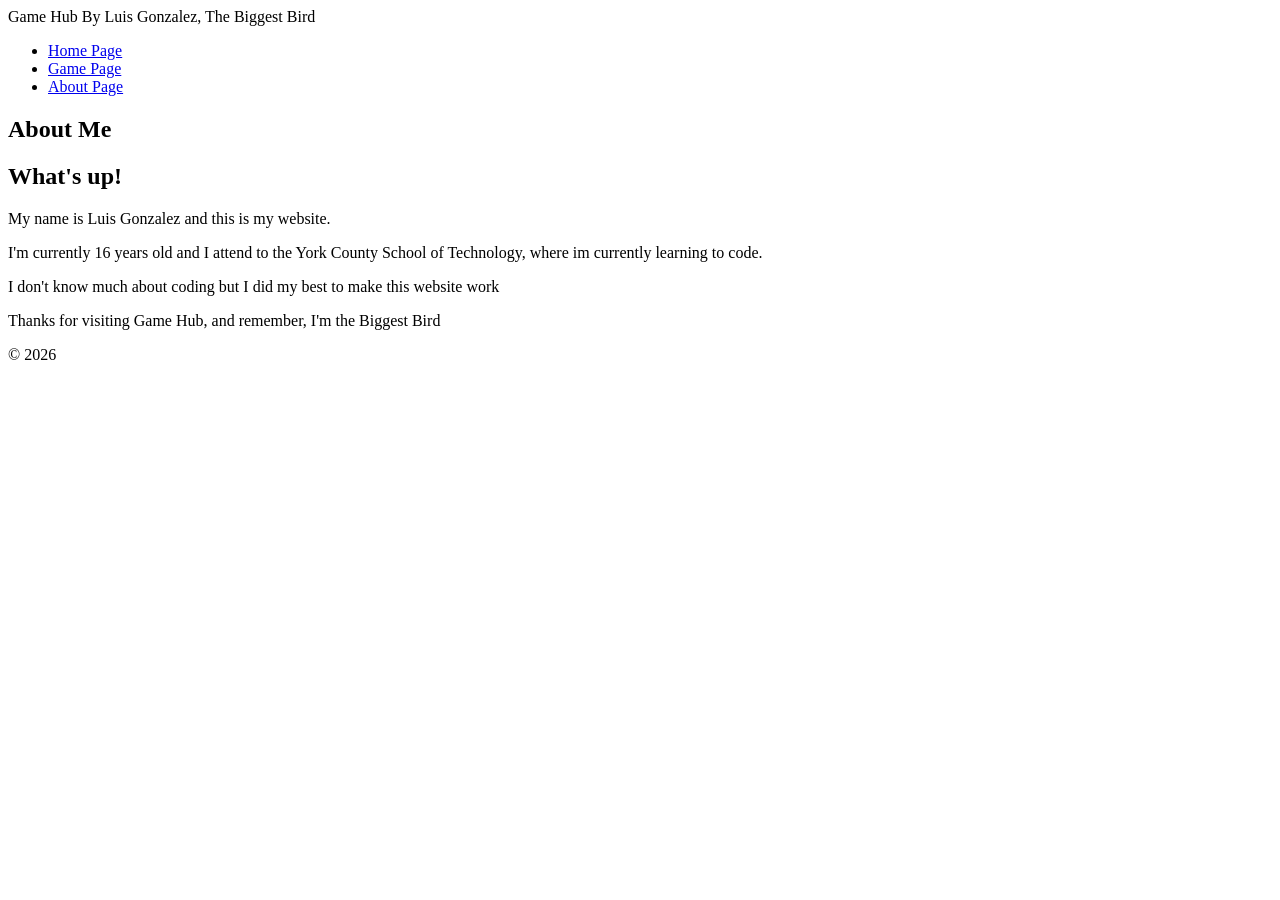
==== about.html @ 544984d7 "New site" ====
<!DOCTYPE html>

<html lang="en">

<head>
    <meta charset="UTF-8">
    <meta name="viewport" content="width=device-width, initial-scale=1.0">
    <title>About Me - Game Hub</title>

    <link rel="stylesheet" href="css/style.css">
</head>

<body>
    <nav class="navbar">

        <div class="logo">
            Game Hub
            <span class="subtitle">
                By Luis Gonzalez, The Biggest Bird
            </span>
        </div>

        <ul class="nav-links">
            <li><a href="index.html">Home Page</a></li>
            <li><a href="GetToSchool7/index.html">Game Page</a></li>
            <li><a href="about.html">About Page</a></li>
        </ul>

    </nav>

    <section class="hero">

        <h1>About Me</h1>

        <div class="about-box">

            <h2>What's up!</h2>

            <p>
                My name is Luis Gonzalez and this is my website.
            </p>

            <p>
                I'm currently 16 years old and I attend to the York County School of Technology, where im currently
                learning to code.
            </p>

            <p>
                I don't know much about coding but I did my best to make this website work
            </p>

            <p class="fun-text">
                Thanks for visiting Game Hub, and remember, I'm the Biggest Bird
            </p>

        </div>

    </section>

    <footer>
        &copy; 2026
    </footer>

</body>

</html>
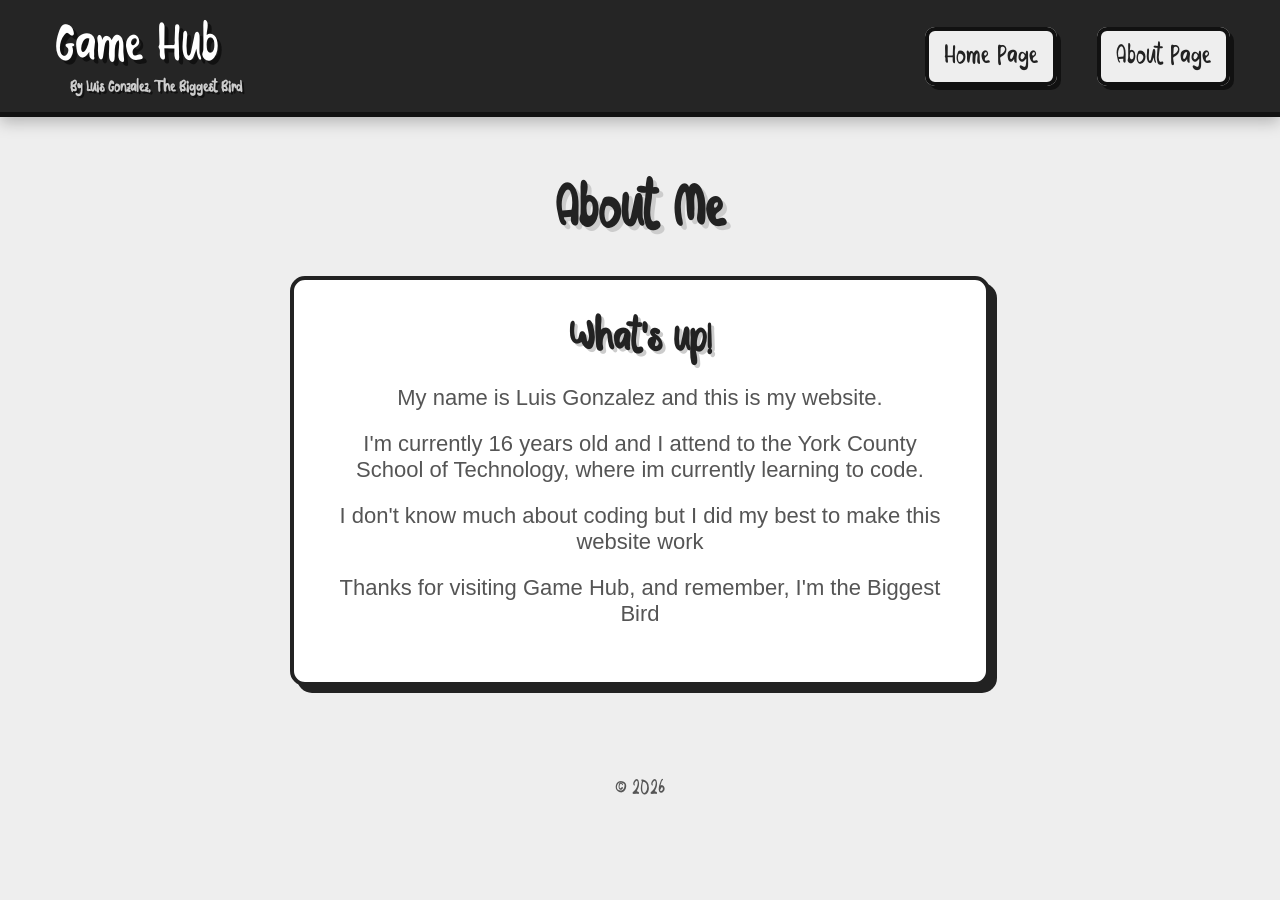
==== commit da74ee0e: "Gameeeeeeeee" ====
--- a/about.html
+++ b/about.html
@@ -22,7 +22,6 @@
 
         <ul class="nav-links">
             <li><a href="index.html">Home Page</a></li>
-            <li><a href="GetToSchool7/index.html">Game Page</a></li>
             <li><a href="about.html">About Page</a></li>
         </ul>
 
--- a/css/style.css
+++ b/css/style.css
@@ -0,0 +1,458 @@
+@font-face {
+    font-family: 'Bubble Games';
+    src: url('BubbleGames.ttf') format('truetype');
+    font-weight: normal;
+    font-style: normal;
+}
+
+* {
+    margin: 0;
+    padding: 0;
+    box-sizing: border-box;
+}
+
+body {
+    font-family: 'Bubble Games', sans-serif;
+    background-color: #eeeeee;
+    color: #222222;
+}
+
+/* =========================
+NAVBAR
+========================= */
+
+.navbar {
+    width: 100%;
+
+    background-color: #252525;
+
+    padding: 15px 30px;
+
+    display: flex;
+    justify-content: space-between;
+    align-items: center;
+
+    border-bottom: 5px solid #111111;
+
+    box-shadow: 0 5px 15px rgba(0, 0, 0, 0.25);
+
+}
+
+.logo {
+    font-size: 50px;
+    color: white;
+
+    margin-left: 25px;
+
+    text-shadow: 4px 4px 0 #111111;
+
+}
+
+.subtitle {
+    display: block;
+
+    padding-left: 15px;
+
+    font-size: 15px;
+    font-weight: bold;
+
+    color: #cccccc;
+
+    text-shadow: 2px 2px 0 #111111;
+
+}
+
+/* =========================
+NAVIGATION LINKS
+========================= */
+
+.nav-links {
+    display: flex;
+    justify-content: space-evenly;
+
+    list-style-type: none;
+
+    padding: 0;
+}
+
+.nav-links a {
+    margin: 10px 20px;
+
+    background-color: #eeeeee;
+    color: #222222;
+
+    padding: 10px 15px;
+
+    border: 4px solid #111111;
+    border-radius: 10px;
+
+    font-family: 'Bubble Games', sans-serif;
+    font-size: 25px;
+
+    text-decoration: none;
+
+    box-shadow: 4px 4px 0 #111111;
+
+    transition: 0.2s;
+
+}
+
+.nav-links a:hover {
+    background-color: #d6e8ff;
+
+    transform: translate(-2px, -2px);
+
+    box-shadow: 6px 6px 0 #111111;
+
+}
+
+/* =========================
+HERO
+========================= */
+
+.hero {
+    display: flex;
+
+    flex-direction: column;
+
+    align-items: center;
+
+    text-align: center;
+
+    margin-top: 20px;
+
+    padding: 40px 20px;
+
+    text-shadow: none;
+
+}
+
+.hero h1 {
+    font-size: 55px;
+
+    color: #222222;
+
+    text-shadow: 4px 4px 0 #cccccc;
+}
+
+.main-text {
+    font-size: 20px;
+
+    color: #555555;
+
+    margin-top: 10px;
+
+    text-shadow: none;
+
+}
+
+/* =========================
+GAME GRID
+========================= */
+
+.games {
+    width: 100%;
+    max-width: 1000px;
+
+    margin-top: 40px;
+
+    display: grid;
+
+    grid-template-columns: repeat(2, 1fr);
+
+    gap: 30px;
+}
+
+/* =========================
+GAME CARDS
+========================= */
+
+.game {
+    background-color: #ffffff;
+
+    border: 4px solid #222222;
+
+    border-radius: 15px;
+
+    padding: 30px;
+
+    min-height: 280px;
+
+    display: flex;
+
+    flex-direction: column;
+
+    align-items: center;
+
+    justify-content: space-between;
+
+    box-shadow: 7px 7px 0 #222222;
+
+    transition: 0.2s;
+}
+
+.game:hover {
+    transform: translate(-3px, -3px);
+
+    box-shadow: 10px 10px 0 #222222;
+}
+
+.game h2 {
+    font-size: 32px;
+
+    color: #222222;
+
+    margin-bottom: 15px;
+}
+
+.game p {
+    max-width: 450px;
+
+    font-family: Arial, sans-serif;
+
+    font-size: 17px;
+
+    line-height: 1.6;
+
+    color: #555555;
+}
+
+/* =========================
+PLAY BUTTON
+========================= */
+
+.game a {
+    margin-top: 25px;
+
+    padding: 12px 30px;
+
+    background-color: #4d8dcc;
+
+    color: white;
+
+    border: 3px solid #222222;
+
+    border-radius: 10px;
+
+    font-family: 'Bubble Games', sans-serif;
+
+    font-size: 20px;
+
+    text-decoration: none;
+
+    box-shadow: 4px 4px 0 #222222;
+
+    transition: 0.2s;
+}
+
+.game a:hover {
+    background-color: #6fa9e3;
+
+    transform: translate(-2px, -2px);
+
+    box-shadow: 6px 6px 0 #222222;
+}
+
+.game a:active {
+    transform: translate(2px, 2px);
+
+    box-shadow: 2px 2px 0 #222222;
+}
+
+/* =========================
+FOOTER
+========================= */
+
+footer {
+    text-align: center;
+
+    margin-top: 30px;
+
+    padding: 20px;
+
+    font-size: 20px;
+
+    color: #555555;
+
+    text-shadow: none;
+}
+
+/* =========================
+ABOUT PAGE
+========================= */
+
+.about-box {
+    width: 700px;
+
+    margin-top: 30px;
+
+    padding: 35px;
+
+    background-color: #ffffff;
+
+    border: 4px solid #222222;
+
+    border-radius: 15px;
+
+    text-align: center;
+
+    box-shadow: 7px 7px 0 #222222;
+}
+
+.about-box h2 {
+    font-size: 40px;
+
+    margin-bottom: 20px;
+
+    color: #222222;
+
+    text-shadow: 3px 3px 0 #cccccc;
+}
+
+.about-box p {
+    font-family: Arial, sans-serif;
+
+    font-size: 22px;
+
+    margin: 20px 0;
+
+    color: #555555;
+
+    text-shadow: none;
+}
+
+.fun-text {
+    margin-top: 30px;
+
+    font-size: 26px;
+}
+
+/* =========================
+MOBILE
+========================= */
+
+@media screen and (max-width: 768px) {
+
+    .navbar {
+        flex-direction: column;
+
+        text-align: center;
+
+        padding: 15px;
+    }
+
+    .logo {
+        font-size: 38px;
+
+        margin-left: 0;
+    }
+
+    .subtitle {
+        display: block;
+
+        margin-top: 5px;
+
+        padding-left: 0;
+
+        font-size: 13px;
+    }
+
+    .nav-links {
+        display: flex;
+
+        justify-content: center;
+
+        align-items: center;
+
+        flex-direction: row;
+
+        gap: 10px;
+
+        margin-top: 15px;
+
+        width: 100%;
+
+        flex-wrap: wrap;
+    }
+
+    .nav-links a {
+        display: inline-block;
+
+        width: auto;
+
+        margin: 0;
+
+        padding: 10px 15px;
+
+        font-size: 18px;
+    }
+
+    .nav-links a:hover {
+        padding: 10px 15px;
+    }
+
+
+    .hero {
+        width: 100%;
+
+        padding: 30px 15px;
+    }
+
+    .hero h1 {
+        font-size: 40px;
+    }
+
+    .main-text {
+        font-size: 16px;
+    }
+
+
+    .games {
+        grid-template-columns: 1fr;
+
+        gap: 25px;
+
+        margin-top: 30px;
+    }
+
+    .game {
+        min-height: 250px;
+
+        padding: 25px 20px;
+    }
+
+    .game h2 {
+        font-size: 27px;
+    }
+
+    .game p {
+        font-size: 16px;
+    }
+
+
+    .about-box {
+        width: 95%;
+
+        padding: 20px;
+    }
+
+    .about-box h2 {
+        font-size: 30px;
+    }
+
+    .about-box p {
+        font-size: 18px;
+    }
+
+    .fun-text {
+        font-size: 22px;
+    }
+
+
+    footer {
+        font-size: 18px;
+
+        padding: 20px;
+    }
+
+}
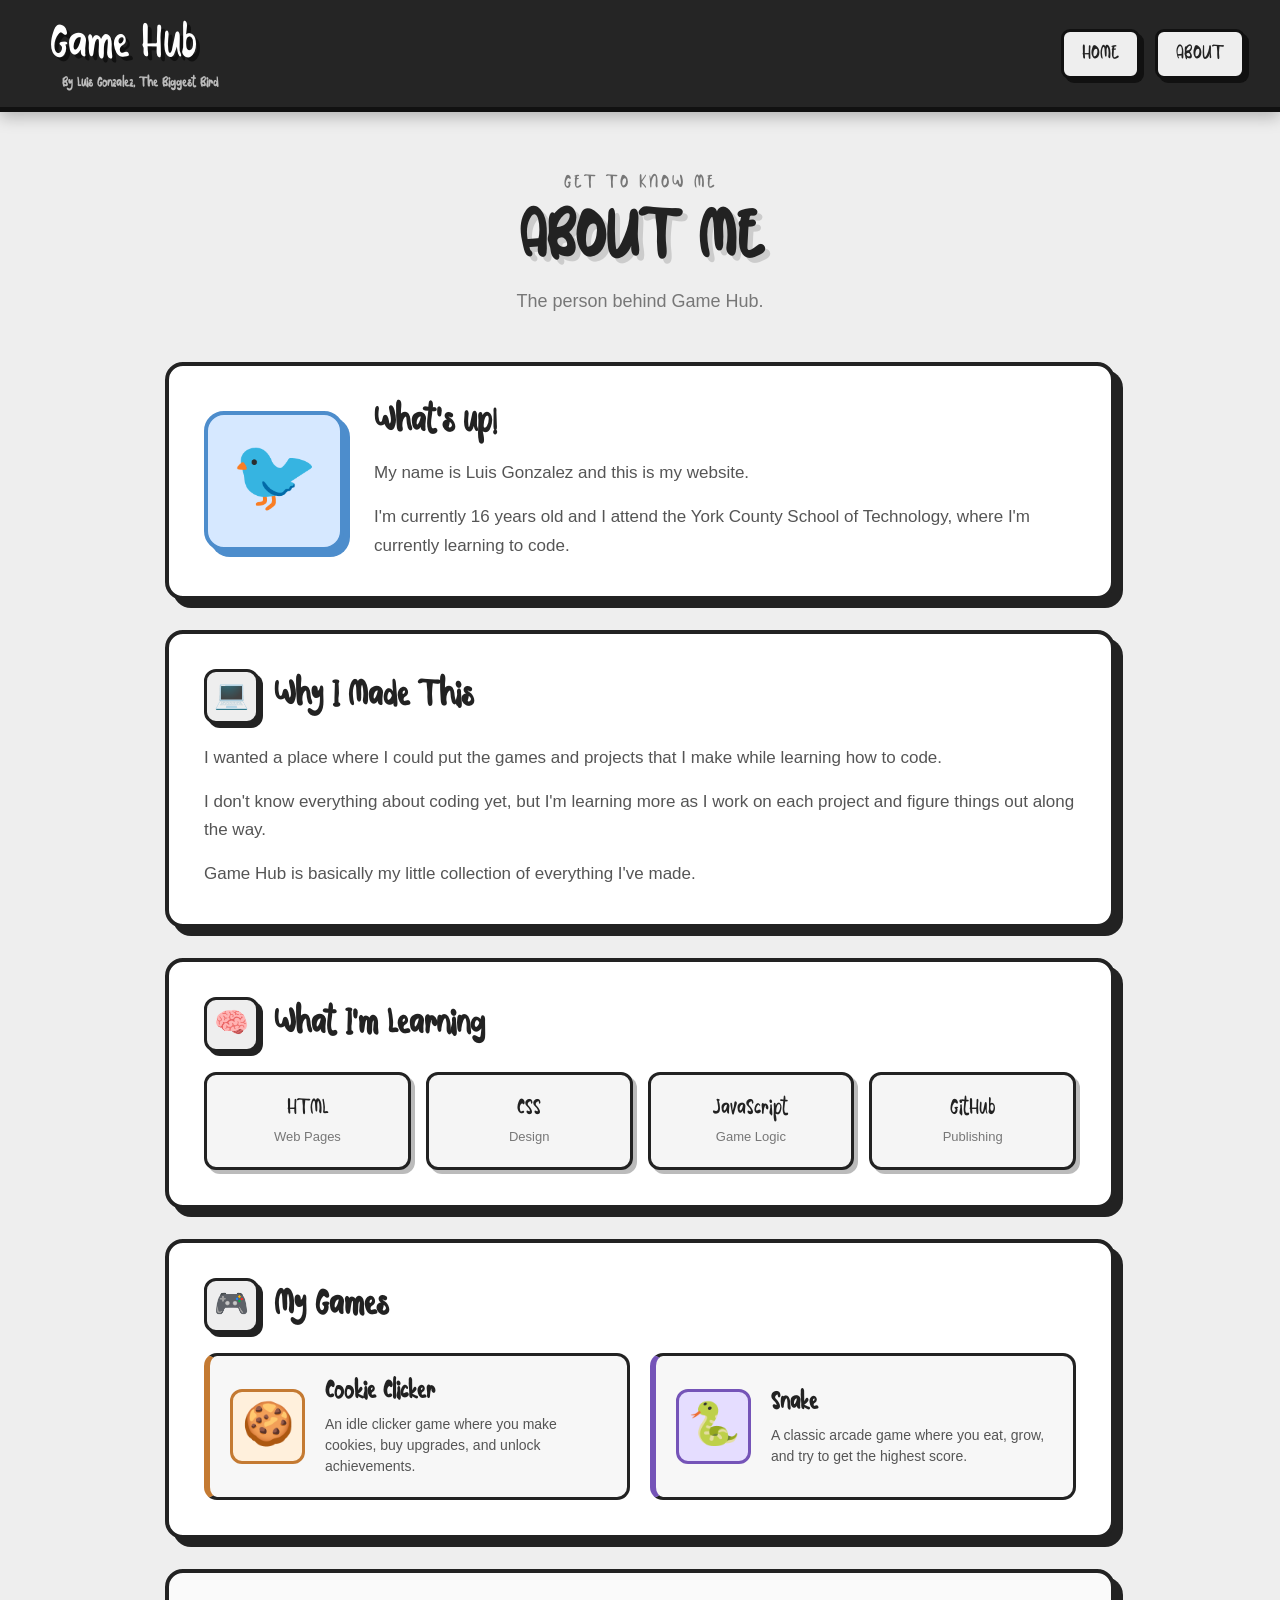
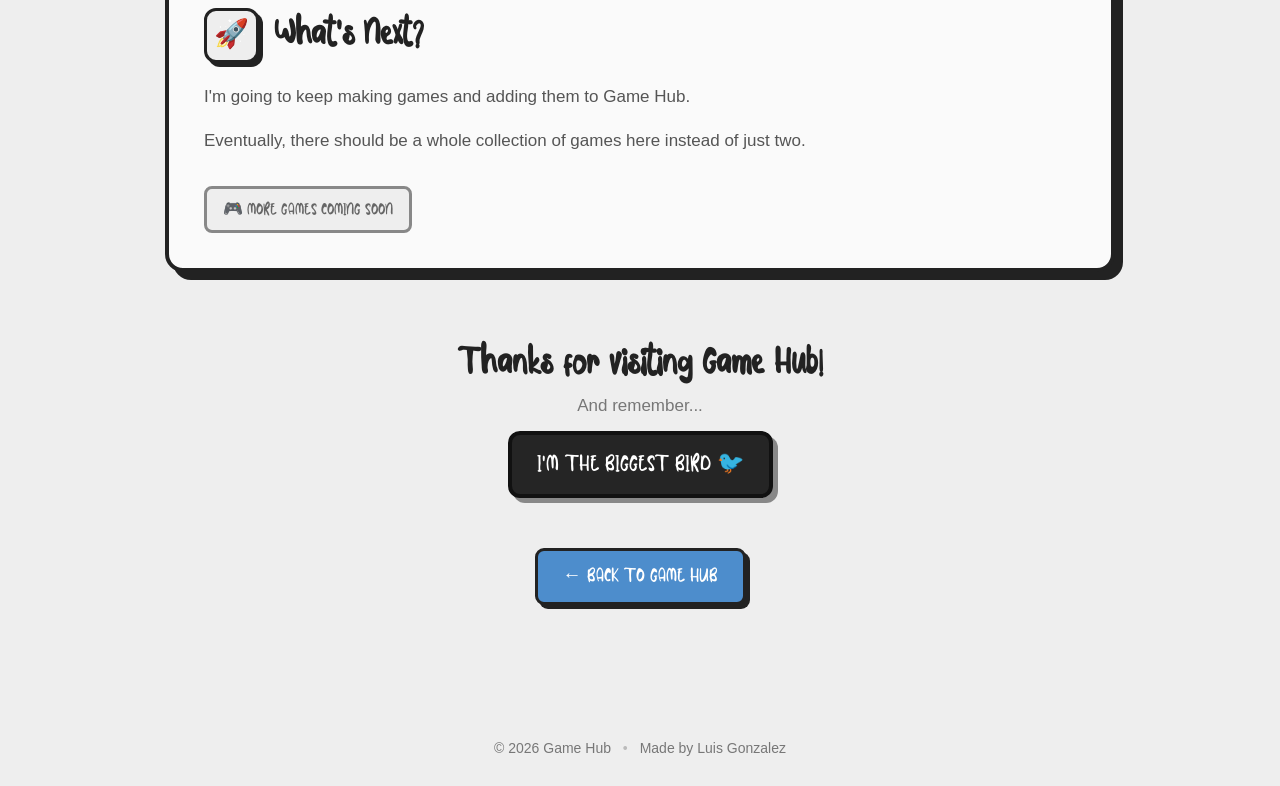
==== commit 277d5fa9: "Gameeeeeeeee" ====
--- a/about.html
+++ b/about.html
@@ -5,59 +5,359 @@
 <head>
     <meta charset="UTF-8">
     <meta name="viewport" content="width=device-width, initial-scale=1.0">
+
     <title>About Me - Game Hub</title>
 
     <link rel="stylesheet" href="css/style.css">
+
 </head>
 
 <body>
+
+    <!-- =========================
+     NAVBAR
+========================== -->
+
     <nav class="navbar">
 
         <div class="logo">
+
             Game Hub
+
             <span class="subtitle">
                 By Luis Gonzalez, The Biggest Bird
             </span>
+
         </div>
 
+
         <ul class="nav-links">
-            <li><a href="index.html">Home Page</a></li>
-            <li><a href="about.html">About Page</a></li>
+
+            <li>
+                <a href="index.html">HOME</a>
+            </li>
+
+            <li>
+                <a href="about.html">ABOUT</a>
+            </li>
+
         </ul>
 
     </nav>
 
-    <section class="hero">
-
-        <h1>About Me</h1>
-
-        <div class="about-box">
-
-            <h2>What's up!</h2>
-
-            <p>
-                My name is Luis Gonzalez and this is my website.
-            </p>
-
-            <p>
-                I'm currently 16 years old and I attend to the York County School of Technology, where im currently
-                learning to code.
-            </p>
-
-            <p>
-                I don't know much about coding but I did my best to make this website work
-            </p>
-
-            <p class="fun-text">
-                Thanks for visiting Game Hub, and remember, I'm the Biggest Bird
+
+
+    <!-- =========================
+     ABOUT PAGE
+========================== -->
+
+    <main class="about-page">
+
+
+        <!-- TITLE -->
+
+        <div class="about-title">
+
+            <p class="small-title">
+                GET TO KNOW ME
+            </p>
+
+            <h1>ABOUT ME</h1>
+
+            <p class="about-intro">
+                The person behind Game Hub.
             </p>
 
         </div>
 
-    </section>
+
+
+        <!-- =========================
+         INTRO
+    ========================== -->
+
+        <section class="about-card">
+
+            <div class="about-profile">
+
+                <div class="profile-icon">
+                    🐦
+                </div>
+
+                <div>
+
+                    <h2>
+                        What's up!
+                    </h2>
+
+                    <p>
+                        My name is Luis Gonzalez and this is my website.
+                    </p>
+
+                    <p>
+                        I'm currently 16 years old and I attend the
+                        York County School of Technology, where I'm
+                        currently learning to code.
+                    </p>
+
+                </div>
+
+            </div>
+
+        </section>
+
+
+
+        <!-- =========================
+         MY STORY
+    ========================== -->
+
+        <section class="about-card">
+
+            <div class="card-heading">
+
+                <span class="card-icon">
+                    💻
+                </span>
+
+                <h2>
+                    Why I Made This
+                </h2>
+
+            </div>
+
+            <p>
+                I wanted a place where I could put the games and
+                projects that I make while learning how to code.
+            </p>
+
+            <p>
+                I don't know everything about coding yet, but I'm
+                learning more as I work on each project and figure
+                things out along the way.
+            </p>
+
+            <p>
+                Game Hub is basically my little collection of
+                everything I've made.
+            </p>
+
+        </section>
+
+
+
+        <!-- =========================
+         WHAT I'M LEARNING
+    ========================== -->
+
+        <section class="about-card">
+
+            <div class="card-heading">
+
+                <span class="card-icon">
+                    🧠
+                </span>
+
+                <h2>
+                    What I'm Learning
+                </h2>
+
+            </div>
+
+
+            <div class="skills">
+
+                <div class="skill">
+                    <span>HTML</span>
+                    <small>Web Pages</small>
+                </div>
+
+                <div class="skill">
+                    <span>CSS</span>
+                    <small>Design</small>
+                </div>
+
+                <div class="skill">
+                    <span>JavaScript</span>
+                    <small>Game Logic</small>
+                </div>
+
+                <div class="skill">
+                    <span>GitHub</span>
+                    <small>Publishing</small>
+                </div>
+
+            </div>
+
+        </section>
+
+
+
+        <!-- =========================
+         MY GAMES
+    ========================== -->
+
+        <section class="about-card">
+
+            <div class="card-heading">
+
+                <span class="card-icon">
+                    🎮
+                </span>
+
+                <h2>
+                    My Games
+                </h2>
+
+            </div>
+
+
+            <div class="about-games">
+
+
+                <!-- COOKIE -->
+
+                <div class="about-game cookie-about">
+
+                    <div class="about-game-icon">
+                        🍪
+                    </div>
+
+                    <div>
+
+                        <h3>
+                            Cookie Clicker
+                        </h3>
+
+                        <p>
+                            An idle clicker game where you make
+                            cookies, buy upgrades, and unlock
+                            achievements.
+                        </p>
+
+                    </div>
+
+                </div>
+
+
+
+                <!-- SNAKE -->
+
+                <div class="about-game snake-about">
+
+                    <div class="about-game-icon">
+                        🐍
+                    </div>
+
+                    <div>
+
+                        <h3>
+                            Snake
+                        </h3>
+
+                        <p>
+                            A classic arcade game where you eat,
+                            grow, and try to get the highest score.
+                        </p>
+
+                    </div>
+
+                </div>
+
+
+            </div>
+
+        </section>
+
+
+
+        <!-- =========================
+         FUTURE
+    ========================== -->
+
+        <section class="about-card future-about">
+
+            <div class="card-heading">
+
+                <span class="card-icon">
+                    🚀
+                </span>
+
+                <h2>
+                    What's Next?
+                </h2>
+
+            </div>
+
+            <p>
+                I'm going to keep making games and adding them
+                to Game Hub.
+            </p>
+
+            <p>
+                Eventually, there should be a whole collection
+                of games here instead of just two.
+            </p>
+
+            <div class="coming-soon">
+
+                <span>
+                    🎮
+                </span>
+
+                MORE GAMES COMING SOON
+
+            </div>
+
+        </section>
+
+
+
+        <!-- =========================
+         FUN MESSAGE
+    ========================== -->
+
+        <section class="big-message">
+
+            <h2>
+                Thanks for visiting Game Hub!
+            </h2>
+
+            <p>
+                And remember...
+            </p>
+
+            <div class="biggest-bird">
+                I'M THE BIGGEST BIRD 🐦
+            </div>
+
+        </section>
+
+
+
+        <!-- BACK BUTTON -->
+
+        <a href="index.html" class="about-home-button">
+            ← BACK TO GAME HUB
+        </a>
+
+
+    </main>
+
+
+
+    <!-- =========================
+     FOOTER
+========================== -->
 
     <footer>
-        &copy; 2026
+
+        © 2026 Game Hub
+
+        <span>•</span>
+
+        Made by Luis Gonzalez
+
     </footer>
 
 </body>
--- a/css/style.css
+++ b/css/style.css
@@ -15,444 +15,901 @@
     font-family: 'Bubble Games', sans-serif;
     background-color: #eeeeee;
     color: #222222;
-}
-
-/* =========================
-NAVBAR
-========================= */
+    min-height: 100vh;
+}
 
 .navbar {
     width: 100%;
-
     background-color: #252525;
-
-    padding: 15px 30px;
-
+    padding: 16px 35px;
     display: flex;
     justify-content: space-between;
     align-items: center;
-
     border-bottom: 5px solid #111111;
-
     box-shadow: 0 5px 15px rgba(0, 0, 0, 0.25);
-
 }
 
 .logo {
-    font-size: 50px;
+    font-size: 45px;
     color: white;
-
-    margin-left: 25px;
-
+    margin-left: 15px;
     text-shadow: 4px 4px 0 #111111;
-
 }
 
 .subtitle {
     display: block;
-
-    padding-left: 15px;
-
-    font-size: 15px;
+    padding-left: 12px;
+    margin-top: 2px;
+    font-size: 13px;
     font-weight: bold;
-
-    color: #cccccc;
-
-    text-shadow: 2px 2px 0 #111111;
-
-}
-
-/* =========================
-NAVIGATION LINKS
-========================= */
+    color: #bbbbbb;
+    text-shadow: none;
+}
 
 .nav-links {
     display: flex;
-    justify-content: space-evenly;
-
-    list-style-type: none;
-
-    padding: 0;
+    align-items: center;
+    gap: 15px;
+    list-style: none;
 }
 
 .nav-links a {
-    margin: 10px 20px;
-
+    display: block;
+    padding: 10px 18px;
     background-color: #eeeeee;
     color: #222222;
-
-    padding: 10px 15px;
-
-    border: 4px solid #111111;
-    border-radius: 10px;
-
-    font-family: 'Bubble Games', sans-serif;
-    font-size: 25px;
-
+    border: 3px solid #111111;
+    border-radius: 9px;
+    font-size: 19px;
     text-decoration: none;
-
     box-shadow: 4px 4px 0 #111111;
-
     transition: 0.2s;
-
 }
 
 .nav-links a:hover {
     background-color: #d6e8ff;
-
     transform: translate(-2px, -2px);
-
     box-shadow: 6px 6px 0 #111111;
-
-}
-
-/* =========================
-HERO
-========================= */
+}
 
 .hero {
-    display: flex;
-
+    max-width: 1100px;
+    margin: 0 auto;
+    padding: 60px 25px;
+}
+
+.hero-title {
+    text-align: center;
+    margin-bottom: 55px;
+}
+
+.small-title {
+    font-size: 18px;
+    color: #777777;
+    letter-spacing: 3px;
+}
+
+.hero-title h1 {
+    margin-top: 5px;
+    font-size: 70px;
+    color: #222222;
+    letter-spacing: 2px;
+    text-shadow: 5px 5px 0 #cccccc;
+}
+
+.tagline {
+    margin-top: 5px;
+    font-size: 27px;
+    color: #4d8dcc;
+}
+
+.main-text {
+    margin-top: 12px;
+    font-family: Arial, sans-serif;
+    font-size: 17px;
+    color: #666666;
+}
+
+.featured {
+    position: relative;
+    margin-bottom: 60px;
+    background-color: #ffffff;
+    border: 4px solid #222222;
+    border-radius: 18px;
+    overflow: hidden;
+    box-shadow: 9px 9px 0 #222222;
+}
+
+.featured-label {
+    padding: 10px 20px;
+    background-color: #222222;
+    color: white;
+    font-size: 17px;
+    letter-spacing: 1px;
+}
+
+.featured-content {
+    min-height: 280px;
+    padding: 35px;
+    display: flex;
+    align-items: center;
+    gap: 40px;
+}
+
+.featured-icon {
+    width: 200px;
+    height: 200px;
+    flex-shrink: 0;
+    display: flex;
+    justify-content: center;
+    align-items: center;
+    background-color: #fff0dc;
+    border: 4px solid #c47a32;
+    border-radius: 20px;
+    font-size: 100px;
+    box-shadow: 6px 6px 0 #c47a32;
+}
+
+.featured-info {
+    max-width: 600px;
+}
+
+.game-type {
+    font-size: 15px;
+    letter-spacing: 2px;
+    color: #888888;
+    margin-bottom: 7px;
+}
+
+.featured-info h2 {
+    font-size: 42px;
+    color: #222222;
+    margin-bottom: 12px;
+}
+
+.featured-info>p:not(.game-type) {
+    font-family: Arial, sans-serif;
+    font-size: 17px;
+    line-height: 1.6;
+    color: #555555;
+    margin-bottom: 25px;
+}
+
+.featured-button {
+    display: inline-block;
+    padding: 13px 25px;
+    background-color: #c47a32;
+    color: white;
+    border: 3px solid #222222;
+    border-radius: 9px;
+    font-size: 20px;
+    text-decoration: none;
+    box-shadow: 4px 4px 0 #222222;
+    transition: 0.2s;
+}
+
+.featured-button:hover {
+    background-color: #df984e;
+    transform: translate(-2px, -2px);
+    box-shadow: 6px 6px 0 #222222;
+}
+
+.game-section {
+    margin-bottom: 50px;
+}
+
+.section-heading {
+    display: flex;
+    justify-content: space-between;
+    align-items: end;
+    margin-bottom: 25px;
+}
+
+.section-label {
+    font-size: 15px;
+    letter-spacing: 2px;
+    color: #888888;
+}
+
+.section-heading h2 {
+    font-size: 40px;
+    color: #222222;
+}
+
+.game-count {
+    padding: 8px 15px;
+    background-color: #dddddd;
+    border: 3px solid #222222;
+    border-radius: 8px;
+    font-size: 16px;
+    box-shadow: 3px 3px 0 #222222;
+}
+
+.games {
+    display: grid;
+    grid-template-columns: repeat(2, minmax(0, 1fr));
+    gap: 30px;
+}
+
+.game {
+    min-height: 340px;
+    padding: 30px;
+    background-color: #ffffff;
+    border: 4px solid #222222;
+    border-radius: 16px;
+    display: flex;
     flex-direction: column;
-
-    align-items: center;
-
+    align-items: center;
     text-align: center;
-
-    margin-top: 20px;
-
-    padding: 40px 20px;
-
-    text-shadow: none;
-
-}
-
-.hero h1 {
-    font-size: 55px;
-
+    box-shadow: 7px 7px 0 #222222;
+    transition: 0.2s;
+}
+
+.game:hover {
+    transform: translate(-4px, -4px);
+    box-shadow: 11px 11px 0 #222222;
+}
+
+.game-icon {
+    width: 120px;
+    height: 120px;
+    margin-bottom: 20px;
+    display: flex;
+    justify-content: center;
+    align-items: center;
+    border-radius: 18px;
+    font-size: 65px;
+    transition: 0.2s;
+}
+
+.game:hover .game-icon {
+    transform: scale(1.08) rotate(-2deg);
+}
+
+.cookie-game .game-icon {
+    background-color: #fff0dc;
+    border: 4px solid #c47a32;
+    box-shadow: 5px 5px 0 #c47a32;
+}
+
+.snake-game .game-icon {
+    background-color: #e5ddff;
+    border: 4px solid #7554b8;
+    box-shadow: 5px 5px 0 #7554b8;
+}
+
+.future-game .game-icon {
+    background-color: #eeeeee;
+    border: 4px solid #888888;
+    box-shadow: 5px 5px 0 #888888;
+}
+
+.game-info {
+    flex: 1;
+}
+
+.game-info h3 {
+    font-size: 32px;
     color: #222222;
-
-    text-shadow: 4px 4px 0 #cccccc;
-}
-
-.main-text {
-    font-size: 20px;
-
-    color: #555555;
-
-    margin-top: 10px;
-
-    text-shadow: none;
-
-}
-
-/* =========================
-GAME GRID
-========================= */
-
-.games {
-    width: 100%;
-    max-width: 1000px;
-
-    margin-top: 40px;
-
-    display: grid;
-
-    grid-template-columns: repeat(2, 1fr);
-
-    gap: 30px;
-}
-
-/* =========================
-GAME CARDS
-========================= */
-
-.game {
-    background-color: #ffffff;
-
-    border: 4px solid #222222;
-
-    border-radius: 15px;
-
+    margin-bottom: 10px;
+}
+
+.game-info p:not(.game-type) {
+    font-family: Arial, sans-serif;
+    font-size: 16px;
+    line-height: 1.5;
+    color: #666666;
+}
+
+.game-button {
+    display: inline-block;
+    margin-top: 25px;
+    padding: 11px 25px;
+    background-color: #4d8dcc;
+    color: white;
+    border: 3px solid #222222;
+    border-radius: 9px;
+    font-size: 18px;
+    text-decoration: none;
+    box-shadow: 4px 4px 0 #222222;
+    transition: 0.2s;
+}
+
+.game-button:hover {
+    background-color: #6fa9e3;
+    transform: translate(-2px, -2px);
+    box-shadow: 6px 6px 0 #222222;
+}
+
+.cookie-game .game-button {
+    background-color: #c47a32;
+}
+
+.cookie-game .game-button:hover {
+    background-color: #df984e;
+}
+
+.snake-game .game-button {
+    background-color: #7554b8;
+}
+
+.snake-game .game-button:hover {
+    background-color: #9275d0;
+}
+
+.future-game {
+    opacity: 0.75;
+}
+
+.future-game .game-button {
+    background-color: #888888;
+    cursor: default;
+}
+
+.future-game .game-button:hover {
+    background-color: #888888;
+    transform: none;
+    box-shadow: 4px 4px 0 #222222;
+}
+
+footer {
     padding: 30px;
-
-    min-height: 280px;
-
-    display: flex;
-
-    flex-direction: column;
-
-    align-items: center;
-
-    justify-content: space-between;
-
-    box-shadow: 7px 7px 0 #222222;
-
-    transition: 0.2s;
-}
-
-.game:hover {
-    transform: translate(-3px, -3px);
-
-    box-shadow: 10px 10px 0 #222222;
-}
-
-.game h2 {
-    font-size: 32px;
-
-    color: #222222;
-
-    margin-bottom: 15px;
-}
-
-.game p {
-    max-width: 450px;
-
+    text-align: center;
     font-family: Arial, sans-serif;
-
-    font-size: 17px;
-
-    line-height: 1.6;
-
-    color: #555555;
-}
-
-/* =========================
-PLAY BUTTON
-========================= */
-
-.game a {
-    margin-top: 25px;
-
-    padding: 12px 30px;
-
-    background-color: #4d8dcc;
-
-    color: white;
-
-    border: 3px solid #222222;
-
-    border-radius: 10px;
-
-    font-family: 'Bubble Games', sans-serif;
-
-    font-size: 20px;
-
-    text-decoration: none;
-
-    box-shadow: 4px 4px 0 #222222;
-
-    transition: 0.2s;
-}
-
-.game a:hover {
-    background-color: #6fa9e3;
-
-    transform: translate(-2px, -2px);
-
-    box-shadow: 6px 6px 0 #222222;
-}
-
-.game a:active {
-    transform: translate(2px, 2px);
-
-    box-shadow: 2px 2px 0 #222222;
-}
-
-/* =========================
-FOOTER
-========================= */
-
-footer {
-    text-align: center;
-
-    margin-top: 30px;
-
-    padding: 20px;
-
-    font-size: 20px;
-
-    color: #555555;
-
-    text-shadow: none;
+    font-size: 14px;
+    color: #777777;
+}
+
+footer span {
+    margin: 0 8px;
+    color: #bbbbbb;
+}
+
+@media screen and (max-width: 768px) {
+
+    .navbar {
+        flex-direction: column;
+        gap: 15px;
+        padding: 18px;
+    }
+
+    .logo {
+        margin-left: 0;
+        font-size: 38px;
+        text-align: center;
+    }
+
+    .subtitle {
+        padding-left: 0;
+        font-size: 12px;
+    }
+
+    .nav-links {
+        gap: 10px;
+    }
+
+    .nav-links a {
+        padding: 9px 14px;
+        font-size: 17px;
+    }
+
+    .hero {
+        padding: 45px 15px;
+    }
+
+    .hero-title {
+        margin-bottom: 40px;
+    }
+
+    .hero-title h1 {
+        font-size: 48px;
+    }
+
+    .tagline {
+        font-size: 23px;
+    }
+
+    .main-text {
+        font-size: 15px;
+    }
+
+    .featured-content {
+        flex-direction: column;
+        text-align: center;
+        padding: 30px 20px;
+        gap: 25px;
+    }
+
+    .featured-icon {
+        width: 150px;
+        height: 150px;
+        font-size: 75px;
+    }
+
+    .featured-info h2 {
+        font-size: 32px;
+    }
+
+    .section-heading {
+        align-items: center;
+    }
+
+    .section-heading h2 {
+        font-size: 32px;
+    }
+
+    .game-count {
+        font-size: 13px;
+        padding: 7px 10px;
+    }
+
+    .games {
+        grid-template-columns: 1fr;
+        gap: 25px;
+    }
+
+    .game {
+        min-height: 300px;
+        padding: 25px 20px;
+    }
+
+    .game-icon {
+        width: 105px;
+        height: 105px;
+        font-size: 55px;
+    }
+
+    .game-info h3 {
+        font-size: 28px;
+    }
+
+}
+
+@media screen and (max-width: 450px) {
+
+    .hero-title h1 {
+        font-size: 40px;
+    }
+
+    .logo {
+        font-size: 32px;
+    }
+
+    .nav-links a {
+        font-size: 15px;
+        padding: 8px 12px;
+    }
+
+    .featured-label {
+        font-size: 14px;
+    }
+
+    .featured-info h2 {
+        font-size: 28px;
+    }
+
+    .section-heading h2 {
+        font-size: 27px;
+    }
+
+    .game-count {
+        font-size: 11px;
+    }
+
 }
 
 /* =========================
 ABOUT PAGE
 ========================= */
 
-.about-box {
-    width: 700px;
-
-    margin-top: 30px;
-
+.about-page {
+    max-width: 1000px;
+    margin: 0 auto;
+    padding: 60px 25px;
+}
+
+.about-title {
+    text-align: center;
+    margin-bottom: 50px;
+}
+
+.about-title h1 {
+    margin-top: 5px;
+    font-size: 65px;
+    color: #222222;
+    text-shadow: 5px 5px 0 #cccccc;
+}
+
+.about-intro {
+    margin-top: 10px;
+    font-family: Arial, sans-serif;
+    font-size: 18px;
+    color: #777777;
+}
+
+/* =========================
+ABOUT CARDS
+========================= */
+
+.about-card {
+    background-color: #ffffff;
+    border: 4px solid #222222;
+    border-radius: 18px;
     padding: 35px;
-
-    background-color: #ffffff;
-
-    border: 4px solid #222222;
-
-    border-radius: 15px;
+    margin-bottom: 30px;
+    box-shadow: 8px 8px 0 #222222;
+}
+
+.about-card h2 {
+    font-size: 34px;
+    color: #222222;
+    margin-bottom: 15px;
+}
+
+.about-card p {
+    font-family: Arial, sans-serif;
+    font-size: 17px;
+    line-height: 1.7;
+    color: #555555;
+    margin-bottom: 15px;
+}
+
+.about-card p:last-child {
+    margin-bottom: 0;
+}
+
+/* =========================
+PROFILE
+========================= */
+
+.about-profile {
+    display: flex;
+    align-items: center;
+    gap: 30px;
+}
+
+.profile-icon {
+    width: 140px;
+    height: 140px;
+    flex-shrink: 0;
+
+    display: flex;
+    justify-content: center;
+    align-items: center;
+
+    background-color: #d6e8ff;
+
+    border: 4px solid #4d8dcc;
+    border-radius: 20px;
+
+    font-size: 70px;
+
+    box-shadow: 6px 6px 0 #4d8dcc;
+
+}
+
+/* =========================
+CARD HEADINGS
+========================= */
+
+.card-heading {
+    display: flex;
+    align-items: center;
+    gap: 15px;
+    margin-bottom: 20px;
+}
+
+.card-heading h2 {
+    margin: 0;
+}
+
+.card-icon {
+    width: 55px;
+    height: 55px;
+
+    display: flex;
+    justify-content: center;
+    align-items: center;
+
+    background-color: #eeeeee;
+
+    border: 3px solid #222222;
+    border-radius: 12px;
+
+    font-size: 28px;
+
+    box-shadow: 4px 4px 0 #222222;
+
+}
+
+/* =========================
+SKILLS
+========================= */
+
+.skills {
+    display: grid;
+    grid-template-columns: repeat(4, 1fr);
+    gap: 15px;
+    margin-top: 20px;
+}
+
+.skill {
+    padding: 20px 10px;
+
+    background-color: #f5f5f5;
+
+    border: 3px solid #222222;
+    border-radius: 12px;
 
     text-align: center;
 
-    box-shadow: 7px 7px 0 #222222;
-}
-
-.about-box h2 {
-    font-size: 40px;
-
-    margin-bottom: 20px;
-
+    box-shadow: 4px 4px 0 #bbbbbb;
+
+    transition: 0.2s;
+
+}
+
+.skill:hover {
+    transform: translate(-2px, -2px);
+    box-shadow: 6px 6px 0 #bbbbbb;
+}
+
+.skill span {
+    display: block;
+    font-size: 21px;
+    margin-bottom: 6px;
+}
+
+.skill small {
+    font-family: Arial, sans-serif;
+    color: #777777;
+    font-size: 13px;
+}
+
+/* =========================
+ABOUT GAMES
+========================= */
+
+.about-games {
+    display: grid;
+    grid-template-columns: repeat(2, 1fr);
+    gap: 20px;
+}
+
+.about-game {
+    display: flex;
+    align-items: center;
+    gap: 20px;
+
+    padding: 20px;
+
+    background-color: #f7f7f7;
+
+    border: 3px solid #222222;
+    border-radius: 13px;
+
+    transition: 0.2s;
+
+}
+
+.about-game:hover {
+    transform: translate(-3px, -3px);
+}
+
+.about-game-icon {
+    width: 75px;
+    height: 75px;
+    flex-shrink: 0;
+
+    display: flex;
+    justify-content: center;
+    align-items: center;
+
+    border-radius: 12px;
+
+    font-size: 42px;
+
+}
+
+.cookie-about {
+    border-left: 6px solid #c47a32;
+}
+
+.cookie-about .about-game-icon {
+    background-color: #fff0dc;
+    border: 3px solid #c47a32;
+}
+
+.snake-about {
+    border-left: 6px solid #7554b8;
+}
+
+.snake-about .about-game-icon {
+    background-color: #e5ddff;
+    border: 3px solid #7554b8;
+}
+
+.about-game h3 {
+    font-size: 24px;
+    margin-bottom: 7px;
+}
+
+.about-game p {
+    font-size: 14px;
+    line-height: 1.5;
+    margin: 0;
+}
+
+/* =========================
+FUTURE
+========================= */
+
+.future-about {
+    background-color: #fafafa;
+}
+
+.coming-soon {
+    display: inline-block;
+
+    margin-top: 15px;
+    padding: 10px 16px;
+
+    background-color: #eeeeee;
+
+    border: 3px solid #888888;
+    border-radius: 8px;
+
+    font-size: 16px;
+
+    color: #666666;
+
+}
+
+/* =========================
+BIG MESSAGE
+========================= */
+
+.big-message {
+    text-align: center;
+    padding: 40px 20px;
+}
+
+.big-message h2 {
+    font-size: 35px;
     color: #222222;
-
-    text-shadow: 3px 3px 0 #cccccc;
-}
-
-.about-box p {
+}
+
+.big-message p {
+    margin-top: 10px;
+
     font-family: Arial, sans-serif;
 
+    font-size: 17px;
+    color: #777777;
+
+}
+
+.biggest-bird {
+    display: inline-block;
+
+    margin-top: 15px;
+    padding: 15px 25px;
+
+    background-color: #252525;
+
+    color: white;
+
+    border: 4px solid #111111;
+    border-radius: 12px;
+
     font-size: 22px;
 
-    margin: 20px 0;
-
-    color: #555555;
-
-    text-shadow: none;
-}
-
-.fun-text {
-    margin-top: 30px;
-
-    font-size: 26px;
+    box-shadow: 5px 5px 0 #888888;
+
 }
 
 /* =========================
-MOBILE
+BACK BUTTON
 ========================= */
 
+.about-home-button {
+    display: block;
+
+    width: fit-content;
+
+    margin: 10px auto 45px;
+
+    padding: 13px 25px;
+
+    background-color: #4d8dcc;
+
+    color: white;
+
+    border: 3px solid #222222;
+    border-radius: 9px;
+
+    font-size: 19px;
+
+    text-decoration: none;
+
+    box-shadow: 4px 4px 0 #222222;
+
+    transition: 0.2s;
+
+}
+
+.about-home-button:hover {
+    background-color: #6fa9e3;
+
+    transform: translate(-2px, -2px);
+
+    box-shadow: 6px 6px 0 #222222;
+
+}
+
+/* =========================
+ABOUT MOBILE
+========================= */
+
 @media screen and (max-width: 768px) {
 
-    .navbar {
+    .about-page {
+        padding: 45px 15px;
+    }
+
+    .about-title h1 {
+        font-size: 48px;
+    }
+
+    .about-card {
+        padding: 25px;
+    }
+
+    .about-profile {
         flex-direction: column;
-
         text-align: center;
-
-        padding: 15px;
-    }
-
-    .logo {
-        font-size: 38px;
-
-        margin-left: 0;
-    }
-
-    .subtitle {
-        display: block;
-
-        margin-top: 5px;
-
-        padding-left: 0;
-
-        font-size: 13px;
-    }
-
-    .nav-links {
-        display: flex;
-
-        justify-content: center;
-
-        align-items: center;
-
-        flex-direction: row;
-
-        gap: 10px;
-
-        margin-top: 15px;
-
-        width: 100%;
-
-        flex-wrap: wrap;
-    }
-
-    .nav-links a {
-        display: inline-block;
-
-        width: auto;
-
-        margin: 0;
-
-        padding: 10px 15px;
-
+    }
+
+    .skills {
+        grid-template-columns: repeat(2, 1fr);
+    }
+
+    .about-games {
+        grid-template-columns: 1fr;
+    }
+
+
+}
+
+@media screen and (max-width: 450px) {
+
+    .about-title h1 {
+        font-size: 40px;
+    }
+
+    .about-card h2 {
+        font-size: 28px;
+    }
+
+    .skills {
+        grid-template-columns: 1fr 1fr;
+    }
+
+    .skill span {
         font-size: 18px;
     }
 
-    .nav-links a:hover {
-        padding: 10px 15px;
-    }
-
-
-    .hero {
-        width: 100%;
-
-        padding: 30px 15px;
-    }
-
-    .hero h1 {
-        font-size: 40px;
-    }
-
-    .main-text {
-        font-size: 16px;
-    }
-
-
-    .games {
-        grid-template-columns: 1fr;
-
-        gap: 25px;
-
-        margin-top: 30px;
-    }
-
-    .game {
-        min-height: 250px;
-
-        padding: 25px 20px;
-    }
-
-    .game h2 {
-        font-size: 27px;
-    }
-
-    .game p {
-        font-size: 16px;
-    }
-
-
-    .about-box {
-        width: 95%;
-
-        padding: 20px;
-    }
-
-    .about-box h2 {
-        font-size: 30px;
-    }
-
-    .about-box p {
-        font-size: 18px;
-    }
-
-    .fun-text {
-        font-size: 22px;
-    }
-
-
-    footer {
-        font-size: 18px;
-
-        padding: 20px;
+    .about-game {
+        flex-direction: column;
+        text-align: center;
+    }
+
+    .big-message h2 {
+        font-size: 28px;
+    }
+
+    .biggest-bird {
+        font-size: 17px;
     }
 
 }
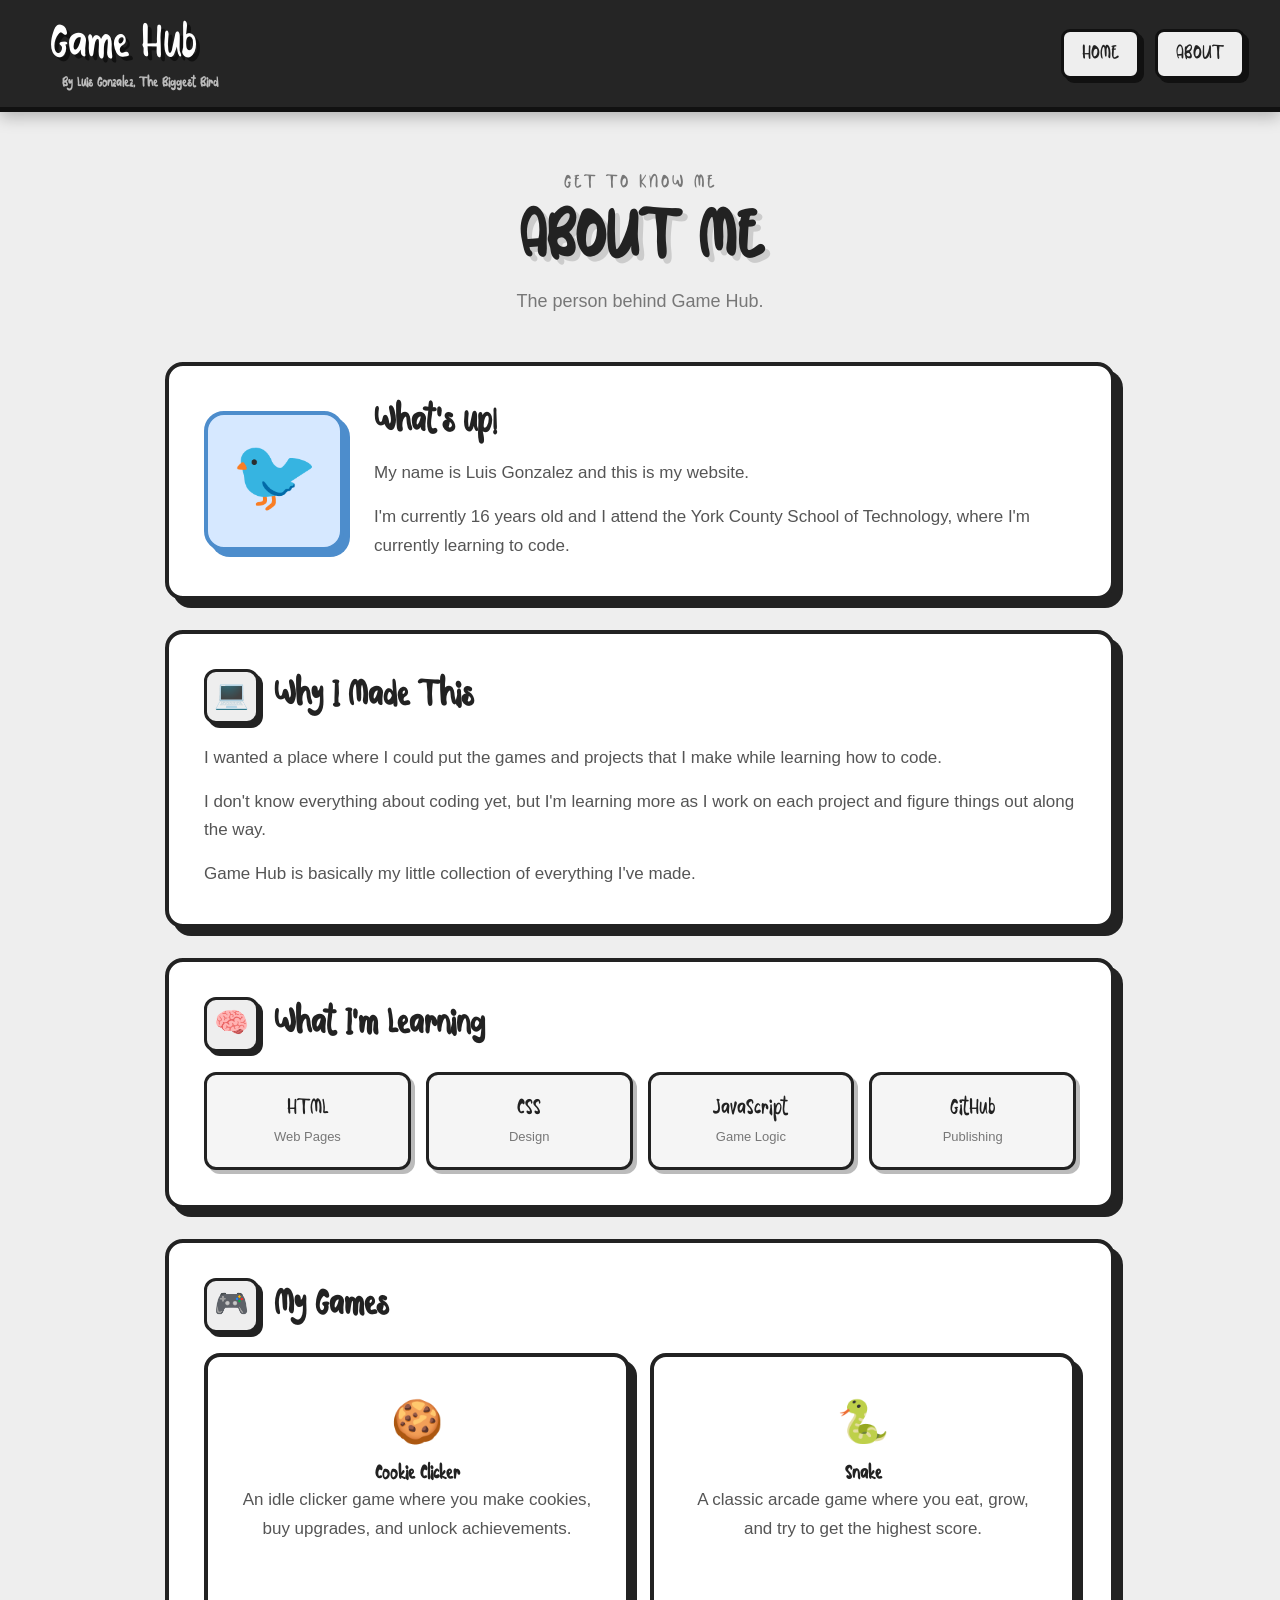
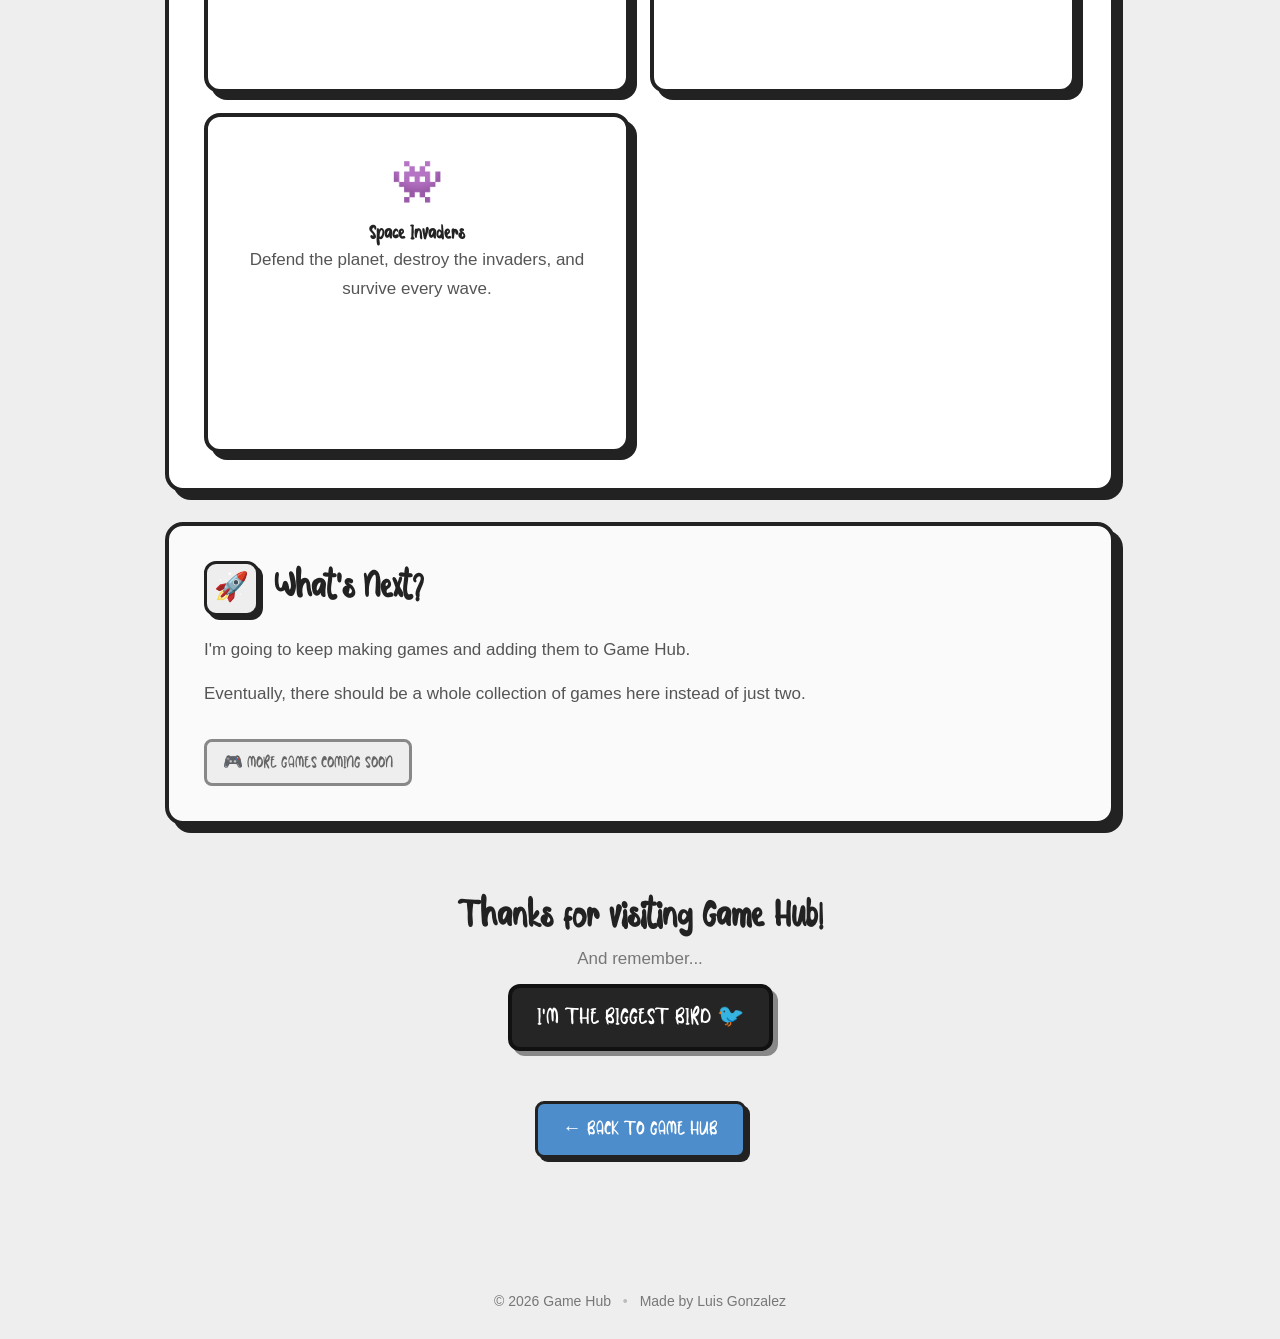
==== commit 261d4351: "Gameeeeeeeee" ====
--- a/about.html
+++ b/about.html
@@ -214,10 +214,9 @@
 
             <div class="about-games">
 
-
                 <!-- COOKIE -->
 
-                <div class="about-game cookie-about">
+                <div class="game clicker-game">
 
                     <div class="about-game-icon">
                         🍪
@@ -239,11 +238,9 @@
 
                 </div>
 
-
-
                 <!-- SNAKE -->
 
-                <div class="about-game snake-about">
+                <div class="game arcade-game">
 
                     <div class="about-game-icon">
                         🐍
@@ -264,6 +261,28 @@
 
                 </div>
 
+                <!-- INVADERS -->
+
+                <div class="game arcade-game">
+
+                    <div class="about-game-icon">
+                        👾
+                    </div>
+
+                    <div>
+
+                        <h3>
+                            Space Invaders
+                        </h3>
+
+                        <p>
+                            Defend the planet, destroy the invaders,
+                            and survive every wave.
+                        </p>
+
+                    </div>
+
+                </div>
 
             </div>
 
--- a/css/style.css
+++ b/css/style.css
@@ -266,16 +266,34 @@
     transform: scale(1.08) rotate(-2deg);
 }
 
-.cookie-game .game-icon {
+.clicker-game .game-icon {
     background-color: #fff0dc;
     border: 4px solid #c47a32;
     box-shadow: 5px 5px 0 #c47a32;
 }
 
-.snake-game .game-icon {
+.clicker-game .game-button {
+    background-color: #c47a32;
+}
+
+.clicker-game .game-button:hover {
+    transform: translate(-2px, -2px);
+    background-color: #df984e;
+}
+
+.arcade-game .game-icon {
     background-color: #e5ddff;
     border: 4px solid #7554b8;
     box-shadow: 5px 5px 0 #7554b8;
+}
+
+.arcade-game .game-button {
+    background-color: #7554b8;
+}
+
+.arcade-game .game-button:hover {
+    transform: translate(-2px, -2px);
+    background-color: #9275d0;
 }
 
 .future-game .game-icon {
@@ -284,21 +302,15 @@
     box-shadow: 5px 5px 0 #888888;
 }
 
-.game-info {
-    flex: 1;
-}
-
-.game-info h3 {
-    font-size: 32px;
-    color: #222222;
-    margin-bottom: 10px;
-}
-
-.game-info p:not(.game-type) {
-    font-family: Arial, sans-serif;
-    font-size: 16px;
-    line-height: 1.5;
-    color: #666666;
+.future-game .game-button {
+    background-color: #888888;
+    cursor: default;
+}
+
+.future-game .game-button:hover {
+    background-color: #888888;
+    transform: none;
+    box-shadow: 4px 4px 0 #222222;
 }
 
 .game-button {
@@ -315,43 +327,6 @@
     transition: 0.2s;
 }
 
-.game-button:hover {
-    background-color: #6fa9e3;
-    transform: translate(-2px, -2px);
-    box-shadow: 6px 6px 0 #222222;
-}
-
-.cookie-game .game-button {
-    background-color: #c47a32;
-}
-
-.cookie-game .game-button:hover {
-    background-color: #df984e;
-}
-
-.snake-game .game-button {
-    background-color: #7554b8;
-}
-
-.snake-game .game-button:hover {
-    background-color: #9275d0;
-}
-
-.future-game {
-    opacity: 0.75;
-}
-
-.future-game .game-button {
-    background-color: #888888;
-    cursor: default;
-}
-
-.future-game .game-button:hover {
-    background-color: #888888;
-    transform: none;
-    box-shadow: 4px 4px 0 #222222;
-}
-
 footer {
     padding: 30px;
     text-align: center;
